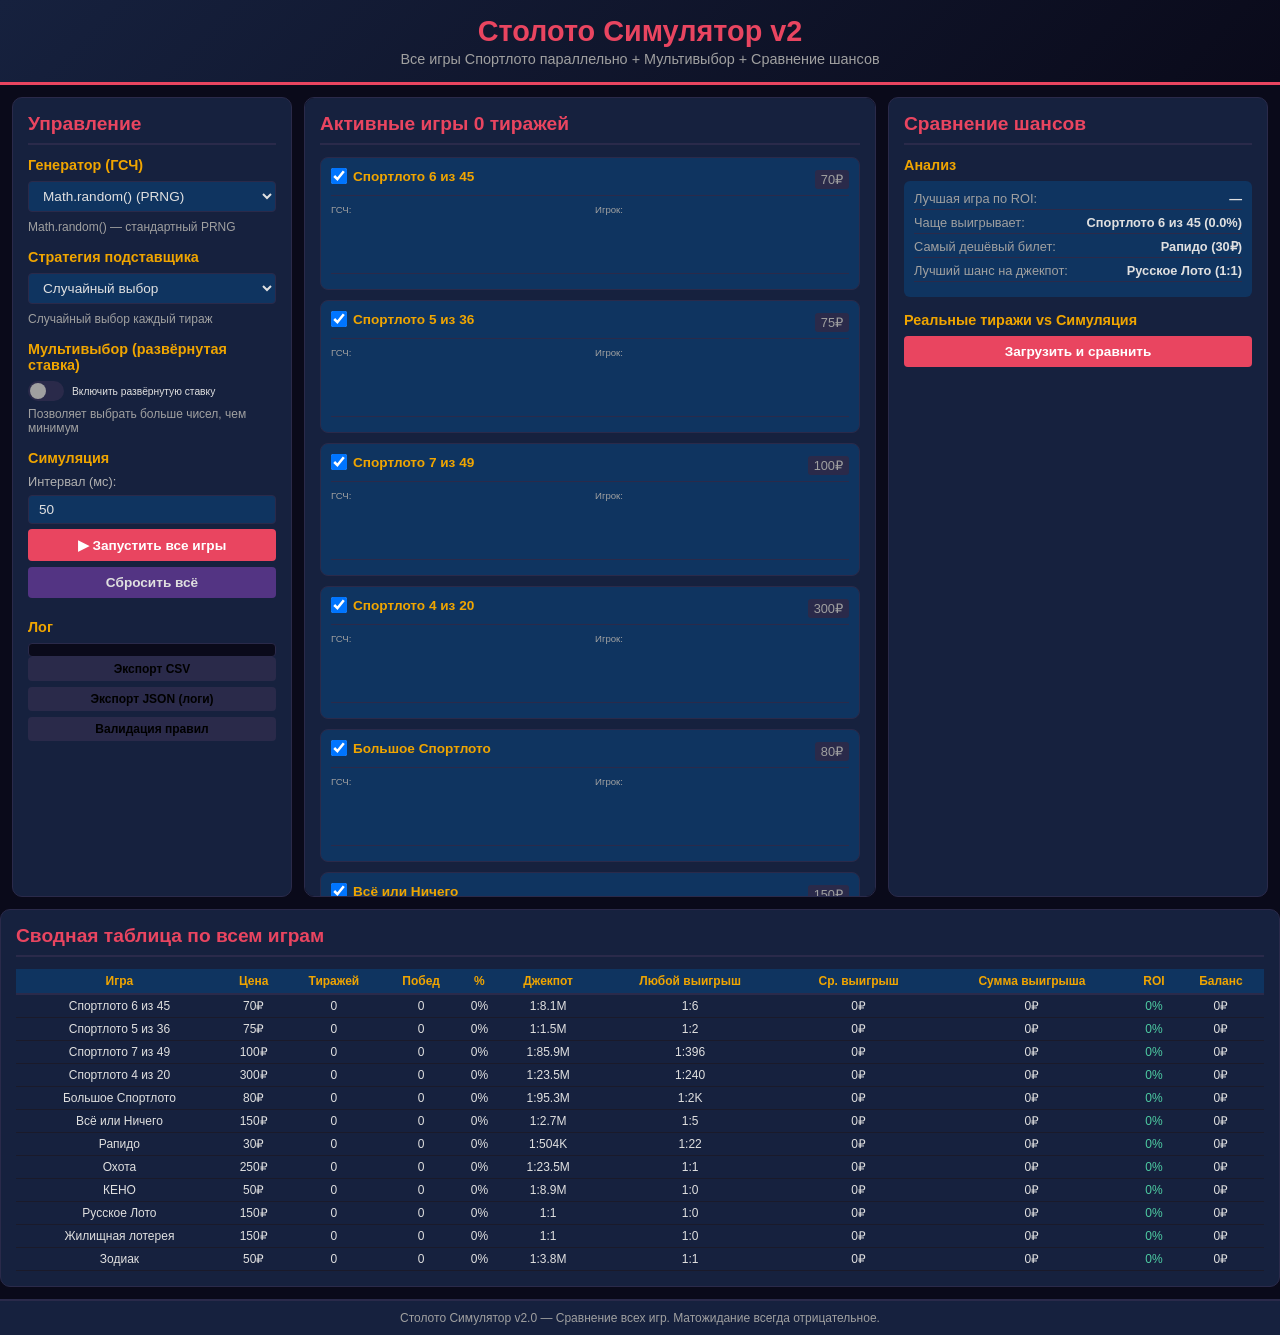
==== stoloto-simulator/index.html @ 0bbcce63 "move: Move stoloto-simulator files into stoloto-simulator/ subfolder" ====
<!DOCTYPE html>
<html lang="ru">
<head>
    <meta charset="UTF-8">
    <meta name="viewport" content="width=device-width, initial-scale=1.0">
    <title>Столото Симулятор v2 — Все игры + Мультивыбор</title>
    <link rel="stylesheet" href="style.css">
</head>
<body>
    <header>
        <h1>Столото Симулятор v2</h1>
        <p class="subtitle">Все игры Спортлото параллельно + Мультивыбор + Сравнение шансов</p>
    </header>

    <main class="container">
        <!-- Левая панель: Управление -->
        <aside class="panel panel-left">
            <h2>Управление</h2>
            
            <section class="section">
                <h3>Генератор (ГСЧ)</h3>
                <select id="rngSource">
                    <option value="math">Math.random() (PRNG)</option>
                    <option value="crypto">crypto.getRandomValues() (CSPRNG)</option>
                    <option value="time">Time-seed + xorshift</option>
                    <option value="hybrid">Hybrid (Crypto + Time)</option>
                    <option value="random">Случайный ГСЧ каждый тираж</option>
                </select>
                <div id="rngInfo" class="info-text">Math.random() — стандартный PRNG</div>
            </section>

            <section class="section">
                <h3>Стратегия подставщика</h3>
                <select id="strategy">
                    <option value="random">Случайный выбор</option>
                    <option value="frequency">Горячие числа (частотный)</option>
                    <option value="cold">Холодные числа (редкие)</option>
                    <option value="mixed">Смешанная стратегия</option>
                </select>
                <div id="strategyInfo" class="info-text">Случайный выбор каждый тираж</div>
            </section>

            <section class="section">
                <h3>Мультивыбор (развёрнутая ставка)</h3>
                <label class="toggle-label">
                    <input type="checkbox" id="expandedToggle">
                    <span class="toggle-slider"></span>
                    <span class="toggle-text">Включить развёрнутую ставку</span>
                </label>
                <div class="info-text">Позволяет выбрать больше чисел, чем минимум</div>
            </section>

            <section class="section">
                <h3>Симуляция</h3>
                <label>Интервал (мс):</label>
                <input type="number" id="intervalMs" value="50" min="1" max="5000">
                <button id="toggleBtn" class="btn btn-primary">▶ Запустить все игры</button>
                <button id="clearBtn" class="btn btn-danger">Сбросить всё</button>
            </section>

            <section class="section">
                <h3>Лог</h3>
                <div id="log" class="log"></div>
                <button id="exportBtn" class="btn btn-small">Экспорт CSV</button>
                <button id="exportJsonBtn" class="btn btn-small">Экспорт JSON (логи)</button>
                <button id="validateBtn" class="btn btn-small">Валидация правил</button>
            </section>
        </aside>

        <!-- Центральная панель: Игры -->
        <section class="panel panel-center">
            <h2>Активные игры <span id="totalDraws">0</span> тиражей</h2>
            <div id="gameContainer" class="games-grid"></div>
        </section>

        <!-- Правая панель: Статистика -->
        <aside class="panel panel-right">
            <h2>Сравнение шансов</h2>

            <section class="section">
                <h3>Анализ</h3>
                <div class="analysis-box">
                    <div class="analysis-item">
                        <span class="label">Лучшая игра по ROI:</span>
                        <span id="bestROI" class="value">—</span>
                    </div>
                    <div class="analysis-item">
                        <span class="label">Чаще выигрывает:</span>
                        <span id="bestWinRate" class="value">—</span>
                    </div>
                    <div class="analysis-item">
                        <span class="label">Самый дешёвый билет:</span>
                        <span id="cheapest" class="value">—</span>
                    </div>
                    <div class="analysis-item">
                        <span class="label">Лучший шанс на джекпот:</span>
                        <span id="bestJackpot" class="value">—</span>
                    </div>
                </div>
            </section>

            <section class="section">
                <h3>Реальные тиражи vs Симуляция</h3>
                <button id="loadRealBtn" class="btn btn-primary">Загрузить и сравнить</button>
                <div id="realComparisonBox" class="real-comparison-box"></div>
            </section>
        </aside>
    </main>

    <!-- Предупреждения: эмпирические vs теоретические -->
    <section class="panel panel-bottom" id="warningsSection" style="display:none;">
        <h2>⚠ Предупреждения (эмпирические vs теоретические)</h2>
        <div id="warningsBox" class="analysis-box"></div>
    </section>

    <!-- Сводная таблица внизу -->
    <section class="panel panel-bottom">
        <h2>Сводная таблица по всем играм</h2>
        <div class="table-wrapper">
            <table class="summary-table">
                <thead>
                    <tr>
                        <th>Игра</th>
                        <th>Цена</th>
                        <th>Тиражей</th>
                        <th>Побед</th>
                        <th>%</th>
                        <th>Джекпот</th>
                        <th>Любой выигрыш</th>
                        <th>Ср. выигрыш</th>
                        <th>Сумма выигрыша</th>
                        <th>ROI</th>
                        <th>Баланс</th>
                    </tr>
                </thead>
                <tbody id="summaryTable"></tbody>
            </table>
        </div>
    </section>

    <footer>
        <p>Столото Симулятор v2.0 — Сравнение всех игр. Матожидание всегда отрицательное.</p>
    </footer>

    <script src="script.js"></script>
</body>
</html>
---- stoloto-simulator/style.css ----
* { margin: 0; padding: 0; box-sizing: border-box; }

body {
    font-family: 'Segoe UI', Tahoma, Geneva, Verdana, sans-serif;
    background: #0a0a1a;
    color: #e0e0e0;
    min-height: 100vh;
    display: flex;
    flex-direction: column;
}

header {
    background: linear-gradient(135deg, #16213e 0%, #0a0a1a 100%);
    padding: 15px 20px;
    text-align: center;
    border-bottom: 3px solid #e94560;
}

header h1 {
    color: #e94560;
    font-size: 1.8em;
    margin-bottom: 3px;
}

.subtitle {
    color: #a0a0a0;
    font-size: 0.9em;
}

.container {
    display: flex;
    flex: 1;
    gap: 12px;
    padding: 12px;
    max-width: 1800px;
    margin: 0 auto;
    width: 100%;
}

.panel {
    background: #16213e;
    border-radius: 10px;
    padding: 15px;
    border: 1px solid #2a2a4a;
}

.panel h2 {
    color: #e94560;
    margin-bottom: 12px;
    font-size: 1.2em;
    border-bottom: 2px solid #2a2a4a;
    padding-bottom: 8px;
}

.panel-left {
    flex: 0 0 280px;
    min-width: 260px;
}

.panel-center {
    flex: 1;
    min-width: 500px;
    overflow-y: auto;
    max-height: calc(100vh - 100px);
}

.panel-right {
    flex: 0 0 380px;
    min-width: 350px;
}

.section {
    margin-bottom: 15px;
}

.section h3 {
    color: #f0a500;
    margin-bottom: 8px;
    font-size: 0.9em;
}

select, input[type="number"] {
    width: 100%;
    padding: 6px 10px;
    background: #0f3460;
    border: 1px solid #2a2a4a;
    border-radius: 4px;
    color: #e0e0e0;
    font-size: 0.85em;
    margin-bottom: 5px;
}

select:focus, input:focus {
    outline: none;
    border-color: #e94560;
}

label {
    display: block;
    margin-bottom: 6px;
    font-size: 0.8em;
    color: #b0b0b0;
}

.btn {
    width: 100%;
    padding: 8px;
    border: none;
    border-radius: 4px;
    cursor: pointer;
    font-size: 0.85em;
    font-weight: bold;
    margin-bottom: 6px;
    transition: all 0.3s;
}

.btn-primary {
    background: #e94560;
    color: white;
}

.btn-primary:hover {
    background: #ff6b6b;
}

.btn-danger {
    background: #533483;
    color: #e0e0e0;
}

.btn-danger:hover {
    background: #6b4c9a;
}

.btn-small {
    padding: 5px;
    font-size: 0.75em;
    background: #2a2a4a;
}

.btn-active {
    background: #ff3333 !important;
    animation: pulse-red 1s infinite;
}

@keyframes pulse-red {
    0% { box-shadow: 0 0 0 0 rgba(255, 51, 51, 0.7); }
    70% { box-shadow: 0 0 0 10px rgba(255, 51, 51, 0); }
    100% { box-shadow: 0 0 0 0 rgba(255, 51, 51, 0); }
}

.info-text {
    font-size: 0.75em;
    color: #a0a0a0;
    margin-top: 3px;
}

.toggle-label {
    display: flex;
    align-items: center;
    gap: 8px;
    cursor: pointer;
}

.toggle-label input {
    display: none;
}

.toggle-slider {
    width: 36px;
    height: 20px;
    background: #2a2a4a;
    border-radius: 10px;
    position: relative;
    transition: background 0.3s;
}

.toggle-slider::after {
    content: '';
    position: absolute;
    width: 16px;
    height: 16px;
    background: #a0a0a0;
    border-radius: 50%;
    top: 2px;
    left: 2px;
    transition: all 0.3s;
}

.toggle-label input:checked + .toggle-slider {
    background: #4ecca3;
}

.toggle-label input:checked + .toggle-slider::after {
    left: 18px;
    background: white;
}

.toggle-text {
    font-size: 0.8em;
    color: #e0e0e0;
}

.log {
    max-height: 120px;
    overflow-y: auto;
    background: #0a0a1a;
    border: 1px solid #2a2a4a;
    border-radius: 4px;
    padding: 6px;
    font-family: monospace;
    font-size: 0.7em;
    color: #a0a0a0;
}

.log-entry {
    margin-bottom: 2px;
    border-bottom: 1px solid #1a1a2a;
    padding-bottom: 1px;
}

.log-entry.win {
    color: #4ecca3;
}

/* Games Grid */
.games-grid {
    display: grid;
    grid-template-columns: repeat(auto-fill, minmax(280px, 1fr));
    gap: 10px;
}

.game-card {
    background: #0f3460;
    border-radius: 8px;
    padding: 10px;
    border: 1px solid #2a2a4a;
    transition: border-color 0.3s;
}

.game-card:hover {
    border-color: #e94560;
}

.game-header {
    display: flex;
    justify-content: space-between;
    align-items: center;
    margin-bottom: 8px;
    padding-bottom: 5px;
    border-bottom: 1px solid #2a2a4a;
}

.game-toggle-label {
    display: flex;
    align-items: center;
    gap: 6px;
    cursor: pointer;
    font-size: 0.85em;
}

.game-toggle-label input {
    width: 16px;
    height: 16px;
}

.game-name {
    font-weight: bold;
    color: #f0a500;
}

.game-price {
    font-size: 0.8em;
    color: #a0a0a0;
    background: #2a2a4a;
    padding: 2px 6px;
    border-radius: 3px;
}

.game-body {
    font-size: 0.8em;
}

.numbers-row {
    display: flex;
    gap: 10px;
    margin-bottom: 6px;
}

.numbers-group {
    flex: 1;
}

.numbers-group label {
    font-size: 0.75em;
    color: #a0a0a0;
    margin-bottom: 3px;
}

.winning-numbers, .player-numbers {
    display: flex;
    flex-wrap: wrap;
    gap: 3px;
    min-height: 24px;
}

.mini-ball {
    width: 22px;
    height: 22px;
    border-radius: 50%;
    display: flex;
    align-items: center;
    justify-content: center;
    font-size: 0.75em;
    font-weight: bold;
    color: white;
}

.mini-ball.win {
    background: #e94560;
}

.mini-ball.player {
    background: #f0a500;
}

.mini-ball.match {
    background: #4ecca3;
    box-shadow: 0 0 5px rgba(78, 204, 163, 0.5);
}

.game-result {
    text-align: center;
    padding: 4px;
    font-weight: bold;
    font-size: 0.85em;
    min-height: 20px;
}

.win-text {
    color: #4ecca3;
}

.loss-text {
    color: #e94560;
}

.game-mini-stats {
    display: grid;
    grid-template-columns: 1fr 1fr;
    gap: 3px;
    font-size: 0.75em;
    color: #a0a0a0;
    margin-top: 5px;
    padding-top: 5px;
    border-top: 1px solid #2a2a4a;
}

.pos { color: #4ecca3; }
.neg { color: #e94560; }

.expanded-controls {
    margin-top: 5px;
    padding-top: 5px;
    border-top: 1px solid #2a2a4a;
}

.expanded-controls input {
    width: 50px;
    padding: 2px 4px;
    font-size: 0.8em;
}

.combo-info {
    font-size: 0.75em;
    color: #a0a0a0;
}

/* Summary Table */
.table-wrapper {
    overflow-x: auto;
}

.summary-table {
    width: 100%;
    border-collapse: collapse;
    font-size: 0.75em;
}

.summary-table th {
    background: #0f3460;
    color: #f0a500;
    padding: 5px 3px;
    text-align: center;
    border-bottom: 2px solid #2a2a4a;
}

.summary-table td {
    padding: 4px 3px;
    text-align: center;
    border-bottom: 1px solid #1a1a2a;
}

.summary-table tr:hover {
    background: #0f3460;
}

/* Analysis Box */
.analysis-box {
    background: #0f3460;
    border-radius: 6px;
    padding: 10px;
    font-size: 0.8em;
}

.analysis-item {
    display: flex;
    justify-content: space-between;
    margin-bottom: 5px;
    padding-bottom: 3px;
    border-bottom: 1px solid #2a2a4a;
}

.analysis-item .label {
    color: #a0a0a0;
}

.analysis-item .value {
    font-weight: bold;
    color: #e0e0e0;
}

/* Bottom Panel */
.panel-bottom {
    width: 100%;
    max-width: 1800px;
    margin: 0 auto 12px auto;
    background: #16213e;
    border-radius: 10px;
    padding: 15px;
    border: 1px solid #2a2a4a;
}

.panel-bottom h2 {
    color: #e94560;
    margin-bottom: 12px;
    font-size: 1.2em;
    border-bottom: 2px solid #2a2a4a;
    padding-bottom: 8px;
}

.panel-bottom .table-wrapper {
    overflow-x: auto;
}

footer {
    text-align: center;
    padding: 10px;
    background: #16213e;
    border-top: 2px solid #2a2a4a;
    font-size: 0.75em;
    color: #a0a0a0;
}

/* Scrollbar */
::-webkit-scrollbar {
    width: 6px;
}

::-webkit-scrollbar-track {
    background: #0a0a1a;
}

::-webkit-scrollbar-thumb {
    background: #2a2a4a;
    border-radius: 3px;
}

/* Responsive */
@media (max-width: 1200px) {
    .container {
        flex-direction: column;
    }
    .panel-left, .panel-right {
        flex: 1;
        min-width: auto;
    }
    .panel-center {
        max-height: none;
    }
}

@media (max-width: 600px) {
    .games-grid {
        grid-template-columns: 1fr;
    }
    .numbers-row {
        flex-direction: column;
    }
}

/* Real Draws Comparison */
.real-comparison-box {
    max-height: 500px;
    overflow-y: auto;
    margin-top: 8px;
}

.rc-loading {
    text-align: center;
    padding: 12px;
    color: #a0a0a0;
    font-size: 0.8em;
}

.rc-errors {
    background: rgba(233, 69, 96, 0.15);
    border: 1px solid #e94560;
    border-radius: 4px;
    padding: 6px 8px;
    font-size: 0.75em;
    color: #e94560;
    margin-bottom: 8px;
}

.rc-empty {
    text-align: center;
    padding: 12px;
    color: #a0a0a0;
    font-size: 0.8em;
}

.rc-no-data {
    font-size: 0.7em;
    color: #666;
    margin-top: 8px;
    font-style: italic;
}

.rc-game-block {
    background: #0f3460;
    border-radius: 6px;
    padding: 8px;
    margin-bottom: 8px;
    border: 1px solid #2a2a4a;
}

.rc-game-header {
    color: #f0a500;
    font-weight: bold;
    font-size: 0.85em;
    margin-bottom: 3px;
}

.rc-game-meta {
    font-size: 0.7em;
    color: #a0a0a0;
    margin-bottom: 6px;
}

.rc-table {
    width: 100%;
    border-collapse: collapse;
    font-size: 0.7em;
}

.rc-table th {
    background: #16213e;
    color: #f0a500;
    padding: 3px 4px;
    text-align: center;
    border-bottom: 1px solid #2a2a4a;
    font-size: 0.9em;
}

.rc-table td {
    padding: 2px 4px;
    text-align: center;
    border-bottom: 1px solid #1a1a2a;
}

.rc-even {
    background: rgba(15, 52, 96, 0.3);
}

.rc-odd {
    background: transparent;
}

.rc-table tr:hover {
    background: rgba(233, 69, 96, 0.1);
}

.rc-num {
    font-weight: bold;
    color: #e0e0e0;
}

.rc-bar-col {
    min-width: 80px;
}

.rc-bar-cell {
    padding: 3px 4px;
}

.rc-bar-container {
    position: relative;
    height: 10px;
    background: #0a0a1a;
    border-radius: 2px;
    overflow: hidden;
}

.rc-bar {
    position: absolute;
    top: 0;
    left: 0;
    height: 5px;
    border-radius: 1px;
    transition: width 0.3s;
}

.rc-bar-real {
    background: #4a9eff;
    z-index: 2;
}

.rc-bar-sim {
    background: #f0a500;
    top: 5px;
    z-index: 1;
}
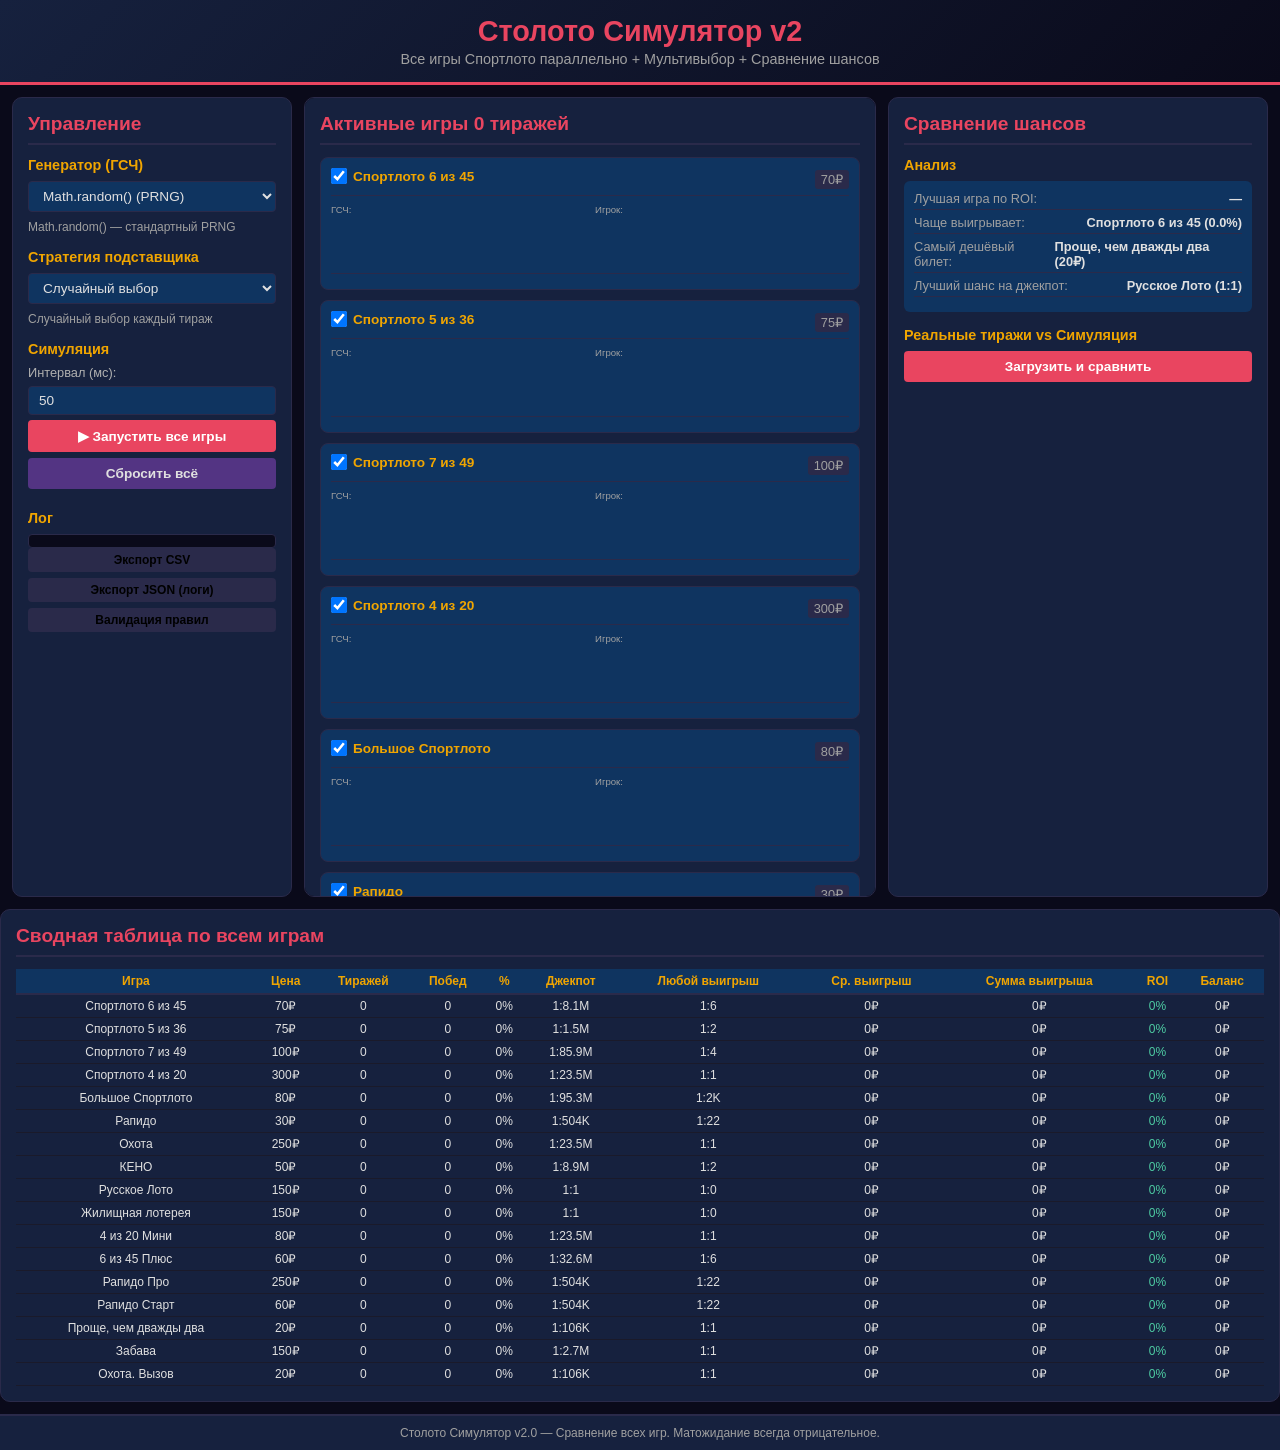
==== commit a2efda57: "remove expanded bet (multivybor) feature" ====
--- a/stoloto-simulator/index.html
+++ b/stoloto-simulator/index.html
@@ -38,16 +38,6 @@
                     <option value="mixed">Смешанная стратегия</option>
                 </select>
                 <div id="strategyInfo" class="info-text">Случайный выбор каждый тираж</div>
-            </section>
-
-            <section class="section">
-                <h3>Мультивыбор (развёрнутая ставка)</h3>
-                <label class="toggle-label">
-                    <input type="checkbox" id="expandedToggle">
-                    <span class="toggle-slider"></span>
-                    <span class="toggle-text">Включить развёрнутую ставку</span>
-                </label>
-                <div class="info-text">Позволяет выбрать больше чисел, чем минимум</div>
             </section>
 
             <section class="section">
--- a/stoloto-simulator/style.css
+++ b/stoloto-simulator/style.css
@@ -631,3 +631,50 @@
     top: 5px;
     z-index: 1;
 }
+
+/* Compact hot numbers display */
+.rc-prediction {
+    background: #1a1a3e;
+    border: 1px solid #4a9eff;
+    border-radius: 4px;
+    padding: 6px 8px;
+    margin: 6px 0;
+    font-size: 0.8em;
+}
+.rc-pick-nums {
+    color: #4aff4a;
+    font-weight: bold;
+    font-size: 1.1em;
+    letter-spacing: 1px;
+}
+.rc-label {
+    color: #a0a0a0;
+    font-size: 0.85em;
+}
+.rc-hot-numbers {
+    margin: 4px 0;
+    font-size: 0.8em;
+    line-height: 1.6;
+}
+.rc-hot-ball {
+    display: inline-block;
+    background: #0f3460;
+    border: 1px solid #f0a500;
+    border-radius: 3px;
+    padding: 1px 5px;
+    margin: 1px 2px;
+    color: #f0a500;
+    font-weight: bold;
+    font-size: 0.9em;
+}
+.rc-hot-ball small {
+    color: #888;
+    font-weight: normal;
+    font-size: 0.8em;
+}
+.rc-meta {
+    color: #666;
+    font-size: 0.7em;
+    margin-top: 4px;
+    font-style: italic;
+}
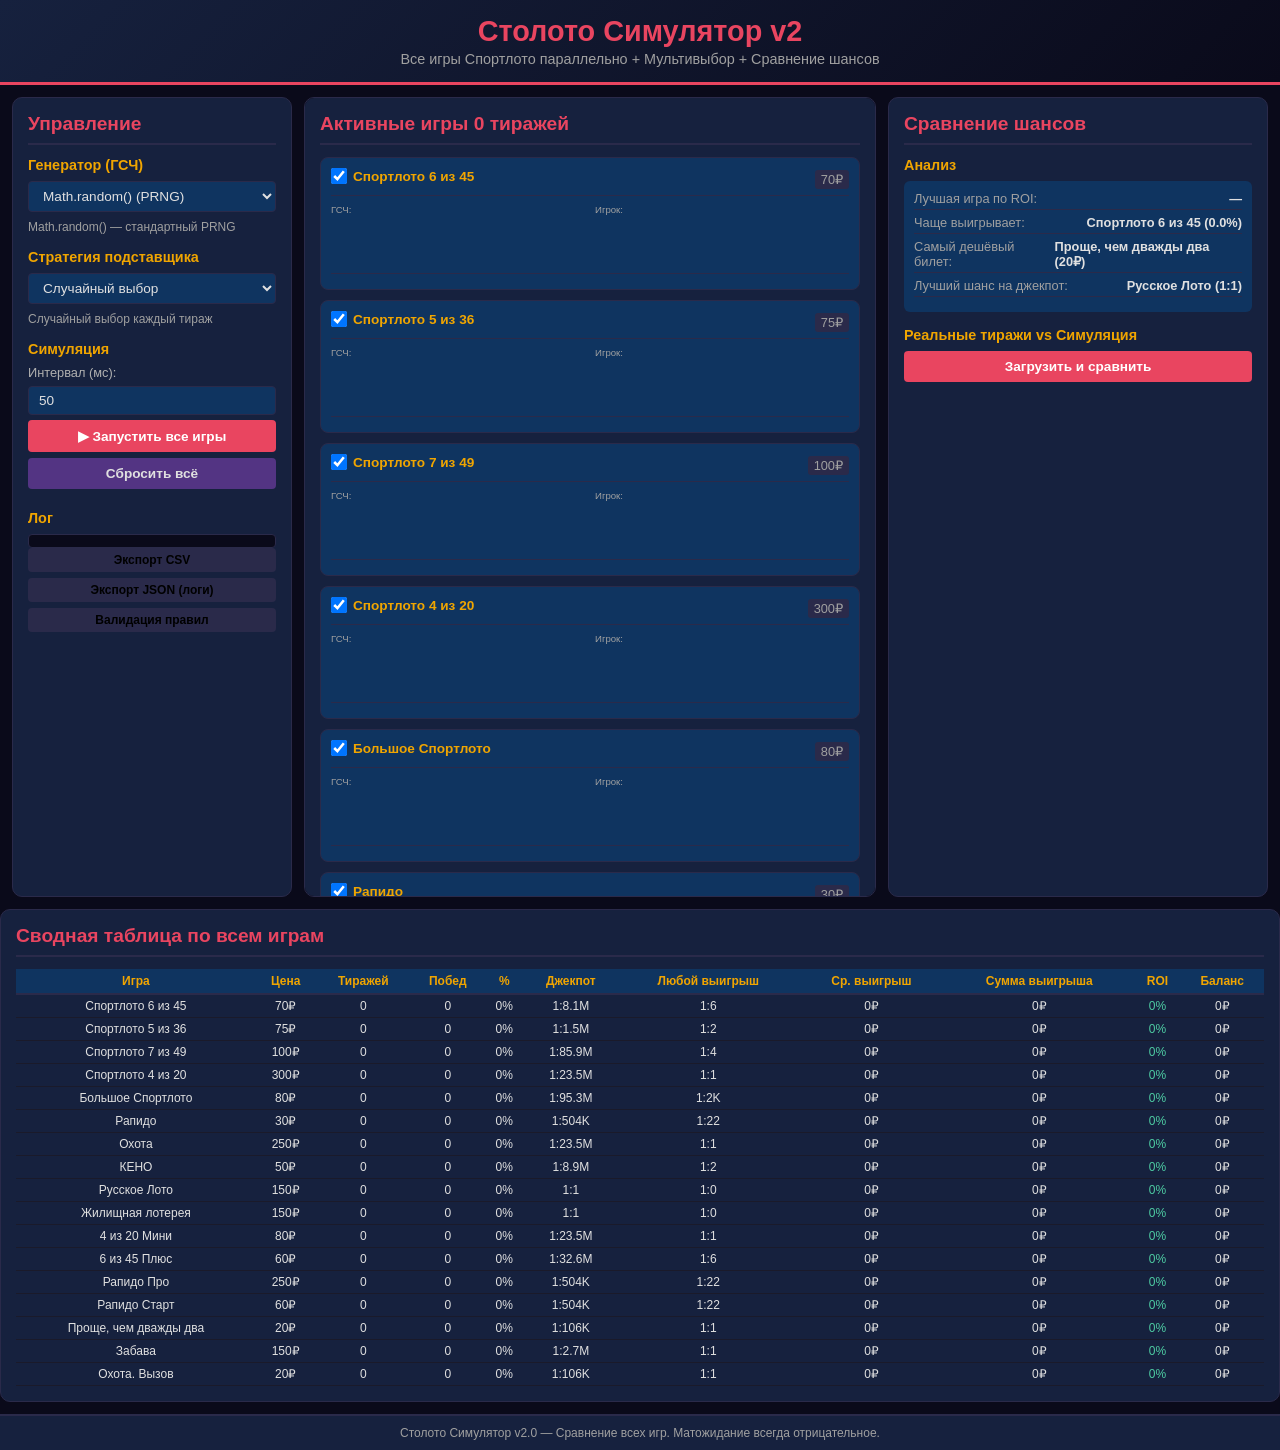
==== commit 53748237: "feat: add genhot strategy — tracks per-field generator frequencies and picks hottest numbers" ====
--- a/stoloto-simulator/index.html
+++ b/stoloto-simulator/index.html
@@ -33,7 +33,8 @@
                 <h3>Стратегия подставщика</h3>
                 <select id="strategy">
                     <option value="random">Случайный выбор</option>
-                    <option value="frequency">Горячие числа (частотный)</option>
+                    <option value="genhot">По генератору (частоты ГСЧ)</option>
+                    <option value="frequency">Горячие числа (история)</option>
                     <option value="cold">Холодные числа (редкие)</option>
                     <option value="mixed">Смешанная стратегия</option>
                 </select>
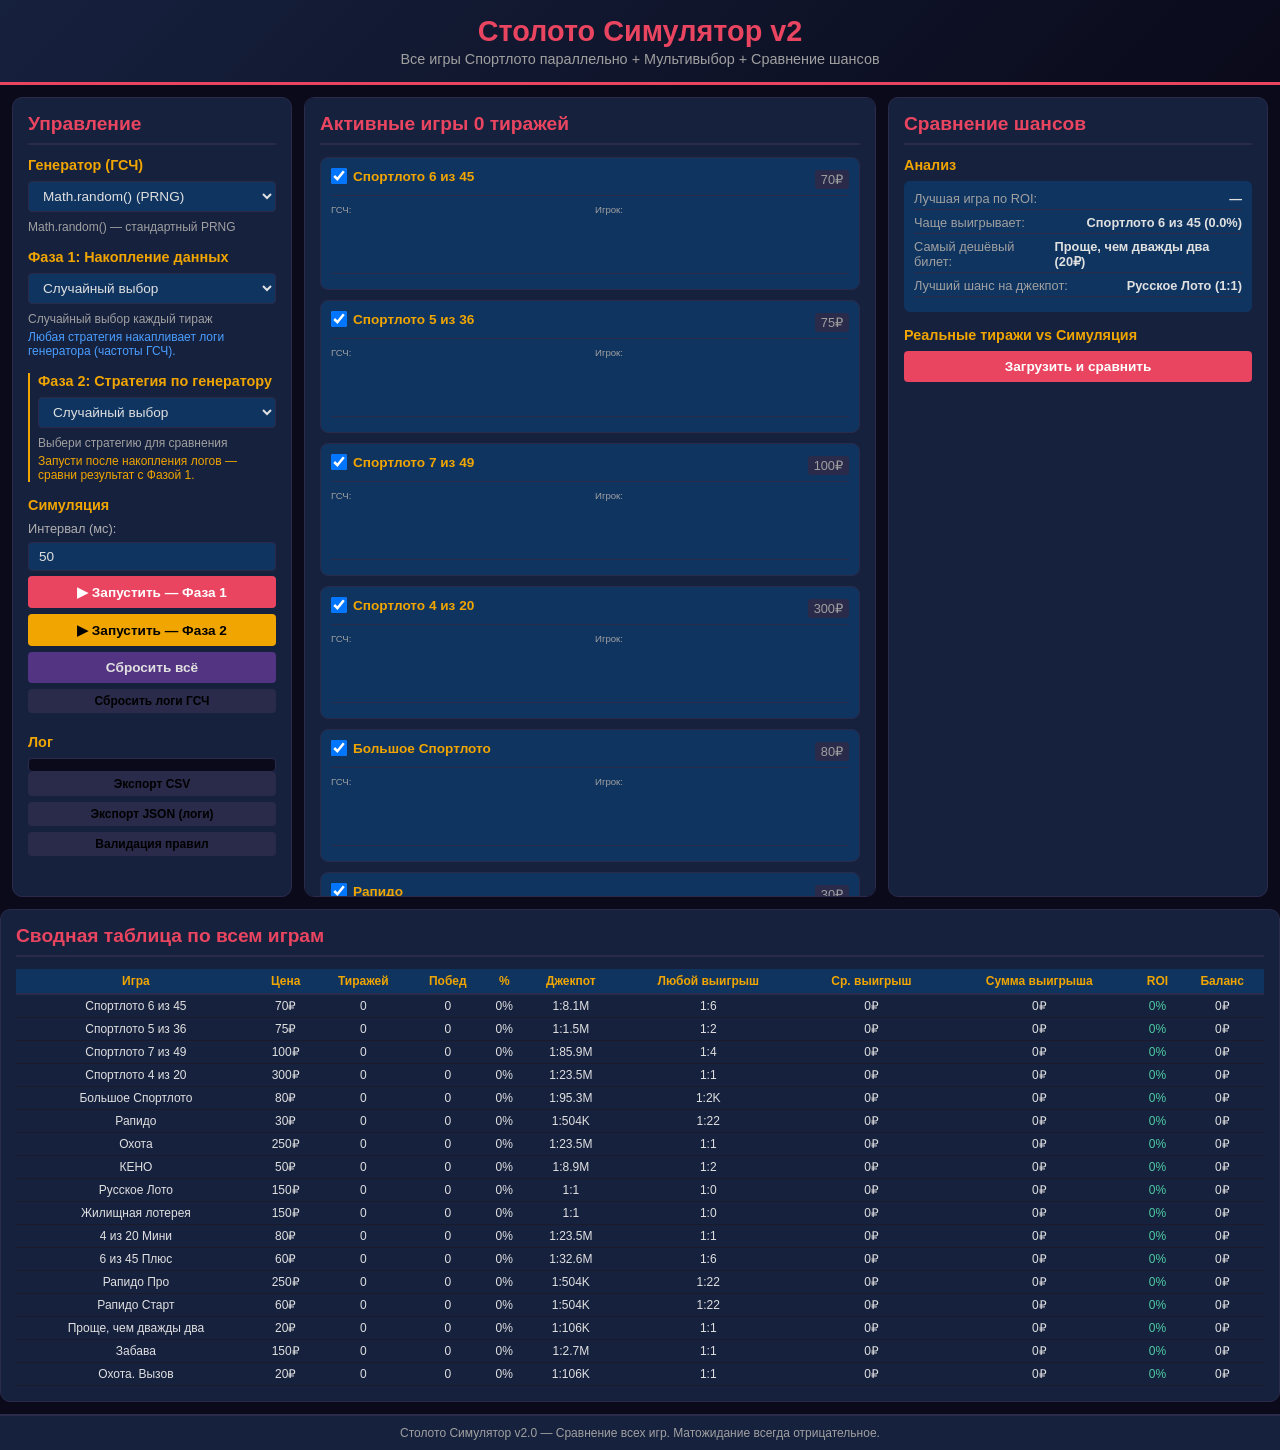
==== commit 0ab49b91: "feat: two-phase UI — Phase 1 standard strategies, Phase 2 genhot comparison + reset generator logs b" ====
--- a/stoloto-simulator/index.html
+++ b/stoloto-simulator/index.html
@@ -30,23 +30,38 @@
             </section>
 
             <section class="section">
-                <h3>Стратегия подставщика</h3>
+                <h3>Фаза 1: Накопление данных</h3>
                 <select id="strategy">
+                    <option value="random">Случайный выбор</option>
+                    <option value="frequency">Горячие числа (история)</option>
+                    <option value="cold">Холодные числа (редкие)</option>
+                    <option value="mixed">Смешанная стратегия</option>
+                </select>
+                <div id="strategyInfo" class="info-text">Случайный выбор каждый тираж</div>
+                <div class="info-text" style="margin-top:4px;color:#4a9eff;">Любая стратегия накапливает логи генератора (частоты ГСЧ).</div>
+            </section>
+
+            <section class="section" style="border-left: 2px solid #f0a500; padding-left: 8px;">
+                <h3>Фаза 2: Стратегия по генератору</h3>
+                <select id="strategy2">
                     <option value="random">Случайный выбор</option>
                     <option value="genhot">По генератору (частоты ГСЧ)</option>
                     <option value="frequency">Горячие числа (история)</option>
                     <option value="cold">Холодные числа (редкие)</option>
                     <option value="mixed">Смешанная стратегия</option>
                 </select>
-                <div id="strategyInfo" class="info-text">Случайный выбор каждый тираж</div>
+                <div id="strategyInfo2" class="info-text">Выбери стратегию для сравнения</div>
+                <div class="info-text" style="margin-top:4px;color:#f0a500;">Запусти после накопления логов — сравни результат с Фазой 1.</div>
             </section>
 
             <section class="section">
                 <h3>Симуляция</h3>
                 <label>Интервал (мс):</label>
                 <input type="number" id="intervalMs" value="50" min="1" max="5000">
-                <button id="toggleBtn" class="btn btn-primary">▶ Запустить все игры</button>
+                <button id="toggleBtn" class="btn btn-primary">▶ Запустить — Фаза 1</button>
+                <button id="toggleBtn2" class="btn btn-warning" style="background:#f0a500;color:#000;">▶ Запустить — Фаза 2</button>
                 <button id="clearBtn" class="btn btn-danger">Сбросить всё</button>
+                <button id="clearGenBtn" class="btn btn-small">Сбросить логи ГСЧ</button>
             </section>
 
             <section class="section">
--- a/stoloto-simulator/style.css
+++ b/stoloto-simulator/style.css
@@ -678,3 +678,25 @@
     margin-top: 4px;
     font-style: italic;
 }
+
+/* Generator frequency mini display */
+.genfreq-mini {
+    margin-top: 4px;
+    padding-top: 3px;
+    border-top: 1px solid #2a2a4a;
+    font-size: 0.68em;
+}
+.gf-line {
+    color: #b0b0b0;
+    line-height: 1.4;
+}
+.gf-num {
+    color: #4a9eff;
+    font-weight: bold;
+    margin: 0 1px;
+}
+.gf-line small {
+    color: #777;
+    font-size: 0.85em;
+    margin-left: 1px;
+}
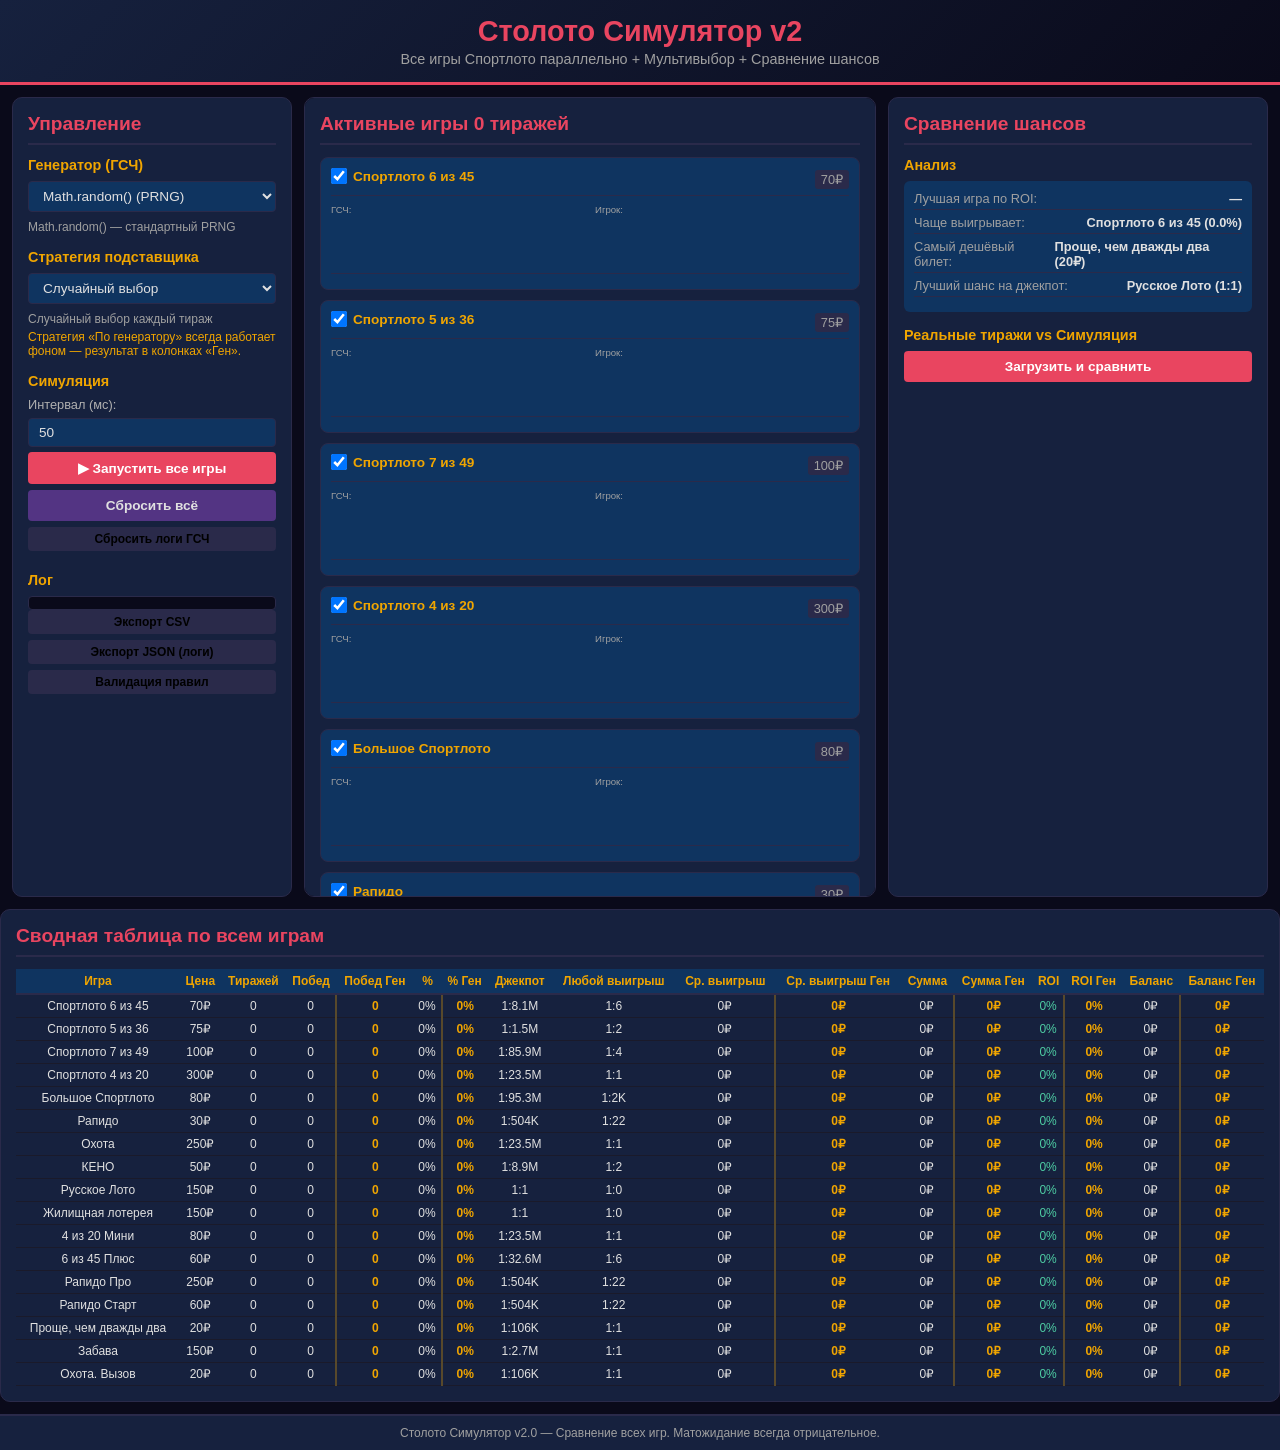
==== commit 7ea8138a: "feat: genhot runs in background — separate 'Gen' columns in summary table for live comparison" ====
--- a/stoloto-simulator/index.html
+++ b/stoloto-simulator/index.html
@@ -30,7 +30,7 @@
             </section>
 
             <section class="section">
-                <h3>Фаза 1: Накопление данных</h3>
+                <h3>Стратегия подставщика</h3>
                 <select id="strategy">
                     <option value="random">Случайный выбор</option>
                     <option value="frequency">Горячие числа (история)</option>
@@ -38,28 +38,14 @@
                     <option value="mixed">Смешанная стратегия</option>
                 </select>
                 <div id="strategyInfo" class="info-text">Случайный выбор каждый тираж</div>
-                <div class="info-text" style="margin-top:4px;color:#4a9eff;">Любая стратегия накапливает логи генератора (частоты ГСЧ).</div>
-            </section>
-
-            <section class="section" style="border-left: 2px solid #f0a500; padding-left: 8px;">
-                <h3>Фаза 2: Стратегия по генератору</h3>
-                <select id="strategy2">
-                    <option value="random">Случайный выбор</option>
-                    <option value="genhot">По генератору (частоты ГСЧ)</option>
-                    <option value="frequency">Горячие числа (история)</option>
-                    <option value="cold">Холодные числа (редкие)</option>
-                    <option value="mixed">Смешанная стратегия</option>
-                </select>
-                <div id="strategyInfo2" class="info-text">Выбери стратегию для сравнения</div>
-                <div class="info-text" style="margin-top:4px;color:#f0a500;">Запусти после накопления логов — сравни результат с Фазой 1.</div>
+                <div class="info-text" style="margin-top:4px;color:#f0a500;">Стратегия «По генератору» всегда работает фоном — результат в колонках «Ген».</div>
             </section>
 
             <section class="section">
                 <h3>Симуляция</h3>
                 <label>Интервал (мс):</label>
                 <input type="number" id="intervalMs" value="50" min="1" max="5000">
-                <button id="toggleBtn" class="btn btn-primary">▶ Запустить — Фаза 1</button>
-                <button id="toggleBtn2" class="btn btn-warning" style="background:#f0a500;color:#000;">▶ Запустить — Фаза 2</button>
+                <button id="toggleBtn" class="btn btn-primary">▶ Запустить все игры</button>
                 <button id="clearBtn" class="btn btn-danger">Сбросить всё</button>
                 <button id="clearGenBtn" class="btn btn-small">Сбросить логи ГСЧ</button>
             </section>
@@ -126,17 +112,14 @@
             <table class="summary-table">
                 <thead>
                     <tr>
-                        <th>Игра</th>
-                        <th>Цена</th>
-                        <th>Тиражей</th>
-                        <th>Побед</th>
-                        <th>%</th>
-                        <th>Джекпот</th>
-                        <th>Любой выигрыш</th>
-                        <th>Ср. выигрыш</th>
-                        <th>Сумма выигрыша</th>
-                        <th>ROI</th>
-                        <th>Баланс</th>
+                        <th>Игра</th><th>Цена</th><th>Тиражей</th>
+                        <th>Побед</th><th class="gen-col">Побед Ген</th>
+                        <th>%</th><th class="gen-col">% Ген</th>
+                        <th>Джекпот</th><th>Любой выигрыш</th>
+                        <th>Ср. выигрыш</th><th class="gen-col">Ср. выигрыш Ген</th>
+                        <th>Сумма</th><th class="gen-col">Сумма Ген</th>
+                        <th>ROI</th><th class="gen-col">ROI Ген</th>
+                        <th>Баланс</th><th class="gen-col">Баланс Ген</th>
                     </tr>
                 </thead>
                 <tbody id="summaryTable"></tbody>
--- a/stoloto-simulator/style.css
+++ b/stoloto-simulator/style.css
@@ -700,3 +700,13 @@
     font-size: 0.85em;
     margin-left: 1px;
 }
+
+/* Genhot columns in summary table */
+.gen-col {
+    color: #f0a500 !important;
+}
+.gen-cell {
+    color: #f0a500;
+    font-weight: bold;
+    border-left: 2px solid rgba(240, 165, 0, 0.3) !important;
+}
